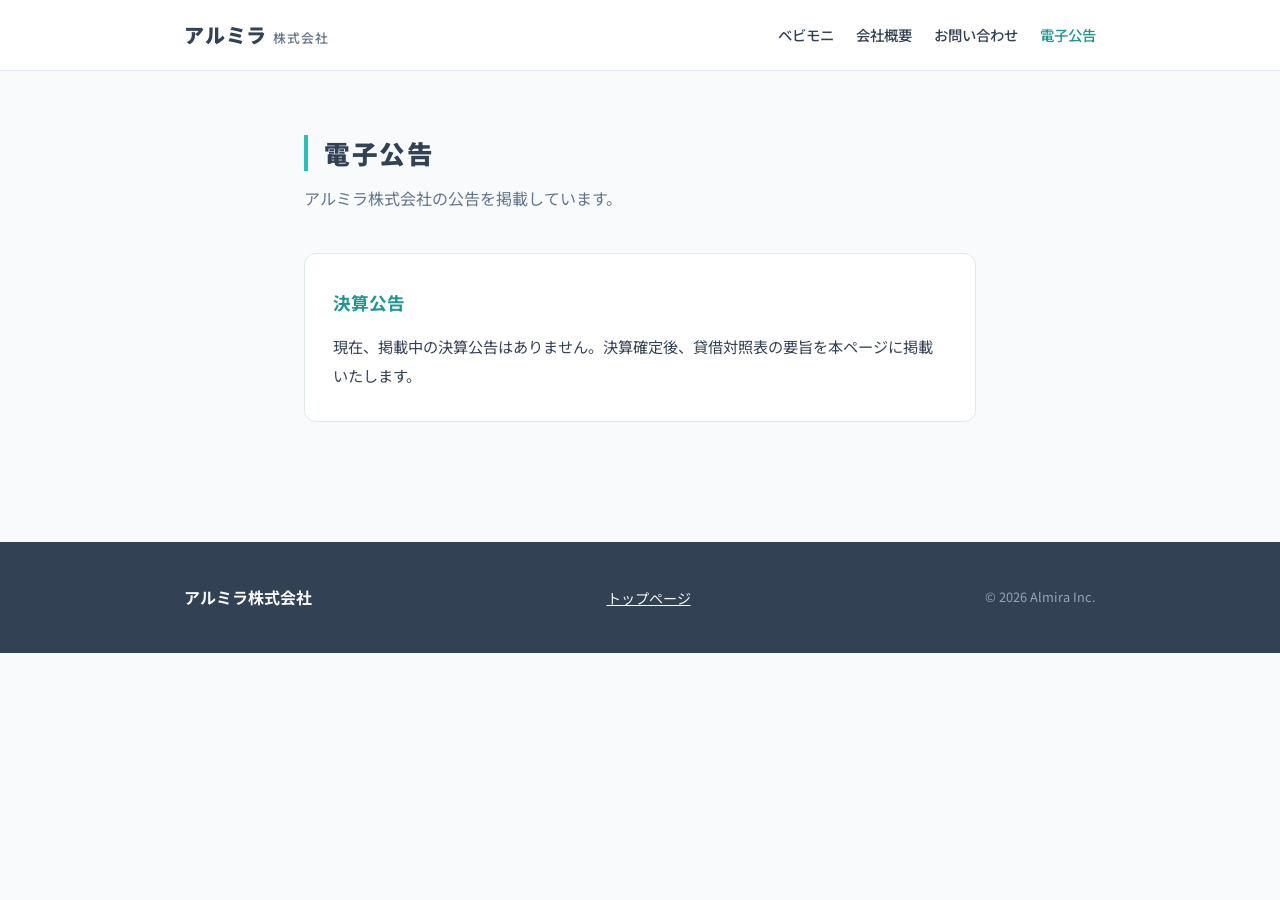
==== koukoku.html @ 3213af35 "Add files via upload" ====
<!DOCTYPE html>
<html lang="ja">
<head>
<meta charset="UTF-8">
<meta name="viewport" content="width=device-width, initial-scale=1.0">
<title>電子公告 | アルミラ株式会社</title>
<meta name="robots" content="noindex">
<link rel="preconnect" href="https://fonts.googleapis.com">
<link rel="preconnect" href="https://fonts.gstatic.com" crossorigin>
<link href="https://fonts.googleapis.com/css2?family=Noto+Sans+JP:wght@400;500;700;900&display=swap" rel="stylesheet">
<link rel="stylesheet" href="style.css">
</head>
<body>

<header class="site-header">
  <div class="container header-inner">
    <a href="index.html" class="brand">アルミラ<span class="brand-kk">株式会社</span></a>
    <nav class="nav">
      <a href="index.html#babymoni">ベビモニ</a>
      <a href="index.html#company">会社概要</a>
      <a href="index.html#contact">お問い合わせ</a>
      <a href="koukoku.html" class="nav-current">電子公告</a>
    </nav>
  </div>
</header>

<main>
  <section class="section page-top">
    <div class="container narrow">
      <h1 class="section-title">電子公告</h1>
      <p class="section-lead">アルミラ株式会社の公告を掲載しています。</p>

      <div class="notice-card">
        <h2>決算公告</h2>
        <p>現在、掲載中の決算公告はありません。決算確定後、貸借対照表の要旨を本ページに掲載いたします。</p>
      </div>
    </div>
  </section>
</main>

<footer class="site-footer">
  <div class="container footer-inner">
    <p class="footer-brand">アルミラ株式会社</p>
    <nav class="footer-nav">
      <a href="index.html">トップページ</a>
    </nav>
    <p class="copyright">&copy; 2026 Almira Inc.</p>
  </div>
</footer>

</body>
</html>
---- style.css ----
:root {
  --teal: #2ABFB9;
  --teal-dark: #1E9691;
  --teal-soft: #E6F7F6;
  --ink: #334155;
  --ink-light: #64748B;
  --bg: #F8FAFC;
  --white: #FFFFFF;
  --line: #E2E8F0;
}

* { margin: 0; padding: 0; box-sizing: border-box; }

html { scroll-behavior: smooth; }
@media (prefers-reduced-motion: reduce) {
  html { scroll-behavior: auto; }
}

body {
  font-family: "Noto Sans JP", sans-serif;
  color: var(--ink);
  background: var(--bg);
  line-height: 1.9;
  font-size: 16px;
}

.container {
  max-width: 960px;
  margin: 0 auto;
  padding: 0 24px;
}
.container.narrow { max-width: 720px; }

a { color: var(--teal-dark); }
a:focus-visible {
  outline: 2px solid var(--teal);
  outline-offset: 3px;
  border-radius: 2px;
}

/* Header */
.site-header {
  background: var(--white);
  border-bottom: 1px solid var(--line);
  position: sticky;
  top: 0;
  z-index: 10;
}
.header-inner {
  display: flex;
  align-items: center;
  justify-content: space-between;
  flex-wrap: wrap;
  gap: 8px 24px;
  padding-top: 16px;
  padding-bottom: 16px;
}
.brand {
  font-weight: 900;
  font-size: 1.25rem;
  color: var(--ink);
  text-decoration: none;
  letter-spacing: 0.04em;
}
.brand-kk {
  font-size: 0.8rem;
  font-weight: 500;
  color: var(--ink-light);
  margin-left: 6px;
}
.nav {
  display: flex;
  flex-wrap: wrap;
  gap: 4px 22px;
}
.nav a {
  color: var(--ink);
  text-decoration: none;
  font-size: 0.9rem;
  font-weight: 500;
}
.nav a:hover, .nav a.nav-current { color: var(--teal-dark); }

/* Hero */
.hero {
  background: var(--white);
  padding: 96px 0 0;
}
.hero-eyebrow {
  color: var(--teal-dark);
  font-weight: 700;
  letter-spacing: 0.18em;
  font-size: 0.85rem;
  text-transform: uppercase;
  margin-bottom: 16px;
}
.hero-title {
  font-size: clamp(2rem, 6vw, 3.4rem);
  font-weight: 900;
  line-height: 1.35;
  letter-spacing: 0.02em;
  margin-bottom: 24px;
}
.hero-lead {
  max-width: 620px;
  color: var(--ink-light);
  margin-bottom: 64px;
}
.vital-line {
  color: var(--teal);
  line-height: 0;
}
.vital-line svg {
  width: 100%;
  height: 60px;
  display: block;
}

/* Sections */
.section { padding: 80px 0; }
.section-alt { background: var(--white); }
.page-top { padding-top: 64px; }

.section-title {
  font-size: 1.6rem;
  font-weight: 900;
  letter-spacing: 0.06em;
  margin-bottom: 12px;
  padding-left: 16px;
  border-left: 4px solid var(--teal);
  line-height: 1.4;
}
.section-lead {
  color: var(--ink-light);
  margin-bottom: 40px;
}

/* Features */
.feature-grid {
  display: grid;
  grid-template-columns: repeat(auto-fit, minmax(240px, 1fr));
  gap: 24px;
}
.feature {
  background: var(--white);
  border: 1px solid var(--line);
  border-radius: 12px;
  padding: 28px 24px;
}
.section-alt .feature { background: var(--bg); }
.feature h3 {
  font-size: 1.05rem;
  font-weight: 700;
  color: var(--teal-dark);
  margin-bottom: 10px;
}
.feature p {
  font-size: 0.92rem;
  color: var(--ink);
}

/* Company table */
.company-table { border-top: 1px solid var(--line); }
.company-table .row {
  display: grid;
  grid-template-columns: 140px 1fr;
  gap: 16px;
  padding: 18px 4px;
  border-bottom: 1px solid var(--line);
}
.company-table dt {
  font-weight: 700;
  color: var(--ink);
}
.company-table dd { color: var(--ink); }

@media (max-width: 520px) {
  .company-table .row {
    grid-template-columns: 1fr;
    gap: 4px;
  }
  .company-table dt { color: var(--teal-dark); font-size: 0.85rem; }
}

/* Contact */
.contact-text { color: var(--ink-light); }

/* Notice card (電子公告) */
.notice-card {
  background: var(--white);
  border: 1px solid var(--line);
  border-radius: 12px;
  padding: 32px 28px;
}
.notice-card h2 {
  font-size: 1.1rem;
  font-weight: 700;
  color: var(--teal-dark);
  margin-bottom: 12px;
}
.notice-card p { font-size: 0.95rem; }

/* Footer */
.site-footer {
  background: var(--ink);
  color: var(--bg);
  padding: 40px 0;
  margin-top: 40px;
}
.footer-inner {
  display: flex;
  align-items: center;
  justify-content: space-between;
  flex-wrap: wrap;
  gap: 12px 24px;
}
.footer-brand { font-weight: 700; }
.footer-nav a {
  color: var(--bg);
  font-size: 0.88rem;
}
.copyright {
  font-size: 0.8rem;
  color: #94A3B8;
}
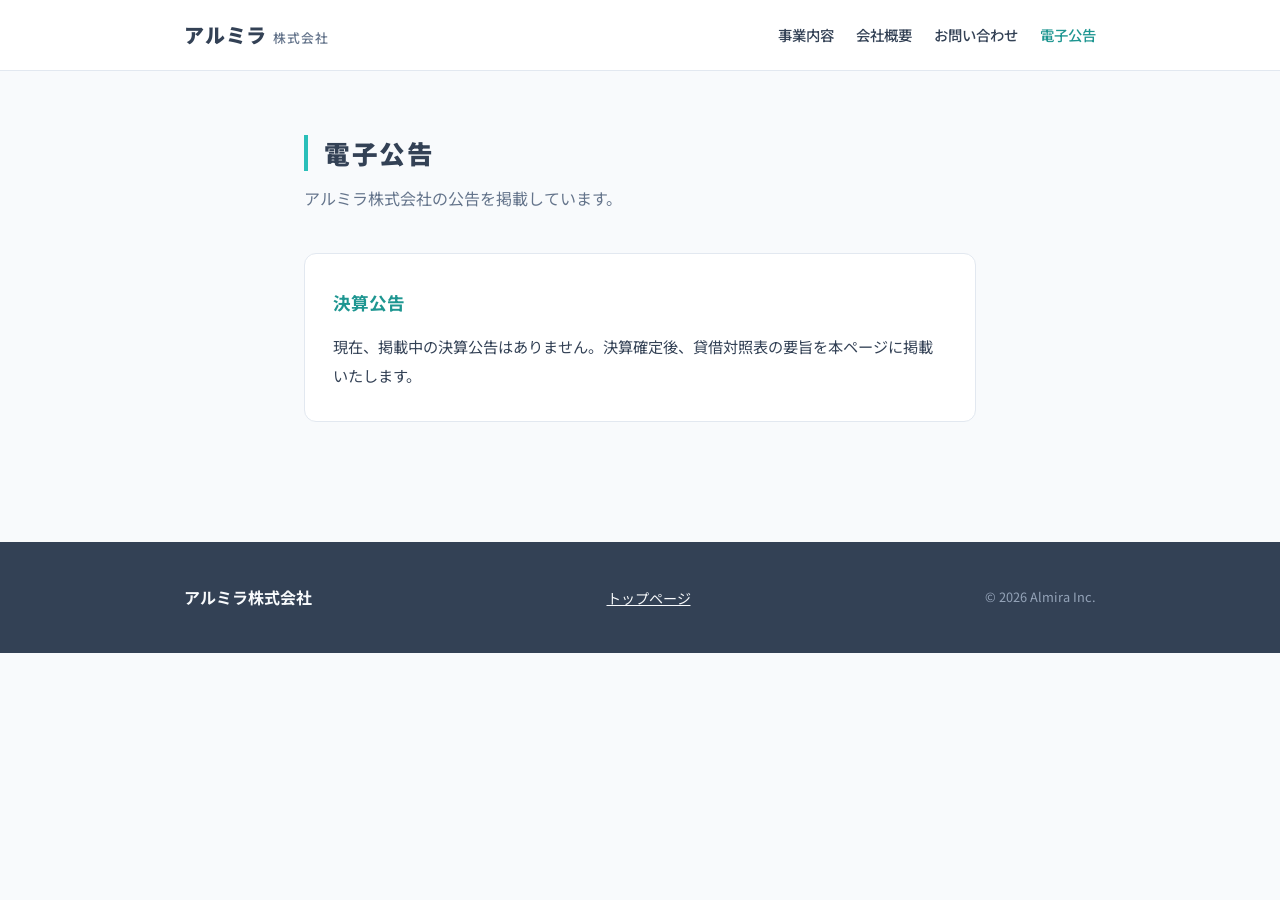
==== commit 2e704965: "仮称「ベビモニ」の表記を外し「開発中のサービス」表現に変更 Co-Authored-By: Claude Fable 5 <noreply@anthropic.com>" ====
--- a/koukoku.html
+++ b/koukoku.html
@@ -16,7 +16,7 @@
   <div class="container header-inner">
     <a href="index.html" class="brand">アルミラ<span class="brand-kk">株式会社</span></a>
     <nav class="nav">
-      <a href="index.html#babymoni">ベビモニ</a>
+      <a href="index.html#service">事業内容</a>
       <a href="index.html#company">会社概要</a>
       <a href="index.html#contact">お問い合わせ</a>
       <a href="koukoku.html" class="nav-current">電子公告</a>
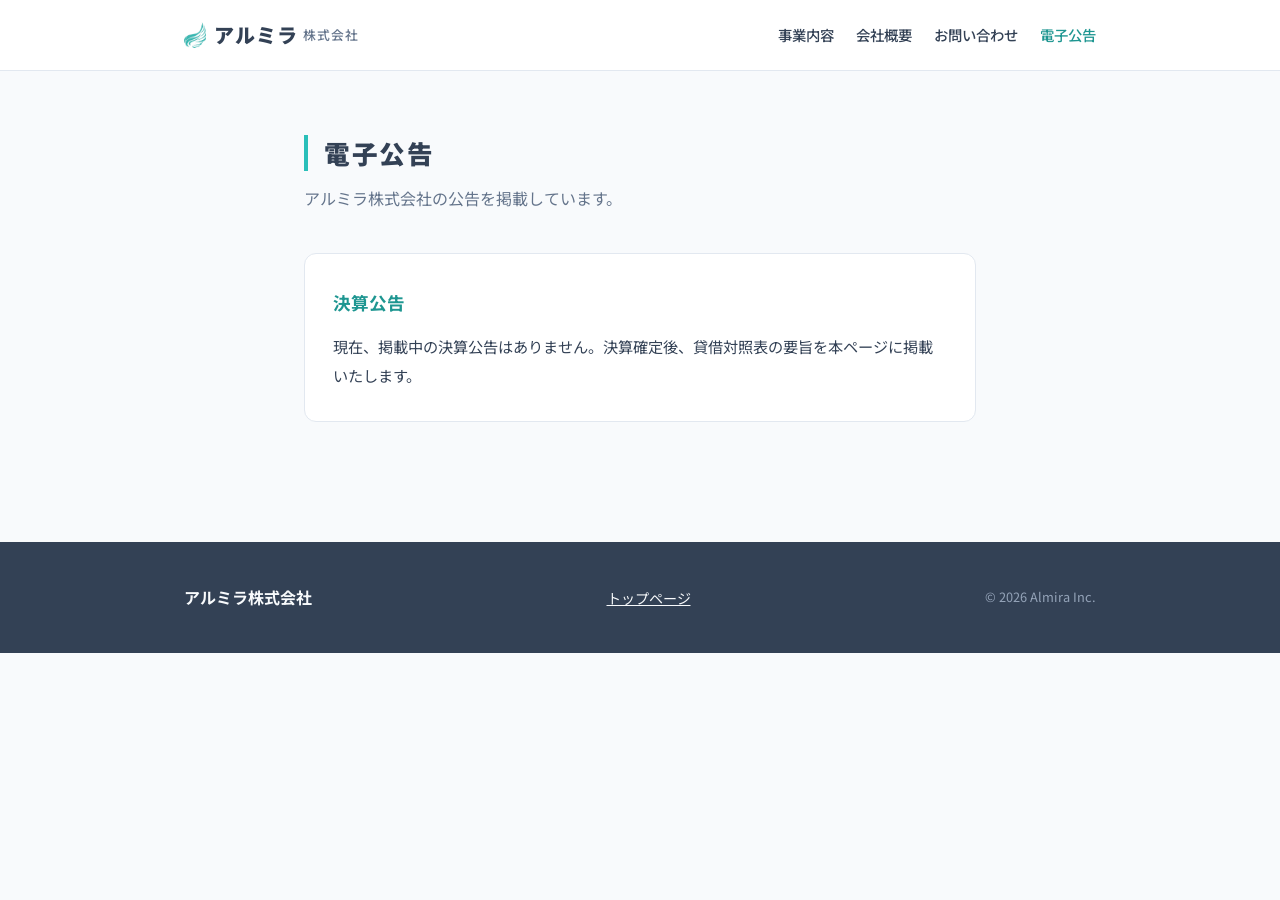
==== commit 4f21c214: "ヘッダーの社名に羽根マークを追加 Co-Authored-By: Claude Fable 5 <noreply@anthropic.com>" ====
--- a/koukoku.html
+++ b/koukoku.html
@@ -5,6 +5,15 @@
 <meta name="viewport" content="width=device-width, initial-scale=1.0">
 <title>電子公告 | アルミラ株式会社</title>
 <meta name="robots" content="noindex">
+<meta property="og:type" content="website">
+<meta property="og:title" content="電子公告 | アルミラ株式会社">
+<meta property="og:description" content="アルミラ株式会社の公告を掲載しています。">
+<meta property="og:url" content="https://almirainc.com/koukoku.html">
+<meta property="og:image" content="https://almirainc.com/ogp.png">
+<meta name="twitter:card" content="summary_large_image">
+<link rel="icon" type="image/png" sizes="32x32" href="favicon-32.png">
+<link rel="icon" type="image/png" sizes="16x16" href="favicon-16.png">
+<link rel="apple-touch-icon" href="apple-touch-icon.png">
 <link rel="preconnect" href="https://fonts.googleapis.com">
 <link rel="preconnect" href="https://fonts.gstatic.com" crossorigin>
 <link href="https://fonts.googleapis.com/css2?family=Noto+Sans+JP:wght@400;500;700;900&display=swap" rel="stylesheet">
@@ -14,7 +23,7 @@
 
 <header class="site-header">
   <div class="container header-inner">
-    <a href="index.html" class="brand">アルミラ<span class="brand-kk">株式会社</span></a>
+    <a href="index.html" class="brand"><img src="wing.png" alt="" class="brand-mark" width="22" height="26">アルミラ<span class="brand-kk">株式会社</span></a>
     <nav class="nav">
       <a href="index.html#service">事業内容</a>
       <a href="index.html#company">会社概要</a>
--- a/style.css
+++ b/style.css
@@ -56,11 +56,18 @@
   padding-bottom: 16px;
 }
 .brand {
+  display: inline-flex;
+  align-items: center;
   font-weight: 900;
   font-size: 1.25rem;
   color: var(--ink);
   text-decoration: none;
   letter-spacing: 0.04em;
+}
+.brand-mark {
+  width: auto;
+  height: 26px;
+  margin-right: 8px;
 }
 .brand-kk {
   font-size: 0.8rem;
@@ -106,9 +113,34 @@
   color: var(--ink-light);
   margin-bottom: 64px;
 }
+.nowrap {
+  white-space: nowrap;
+}
 .vital-line {
   color: var(--teal);
   line-height: 0;
+}
+.vital-base {
+  opacity: 0.3;
+}
+@media (prefers-reduced-motion: no-preference) {
+  .vital-trace {
+    stroke-dasharray: 16 84;
+    animation: vital-sweep 6s linear infinite;
+  }
+  .reveal {
+    opacity: 0;
+    transform: translateY(14px);
+    transition: opacity 0.7s ease, transform 0.7s ease;
+  }
+  .reveal.is-visible {
+    opacity: 1;
+    transform: none;
+  }
+}
+@keyframes vital-sweep {
+  from { stroke-dashoffset: 0; }
+  to { stroke-dashoffset: -100; }
 }
 .vital-line svg {
   width: 100%;
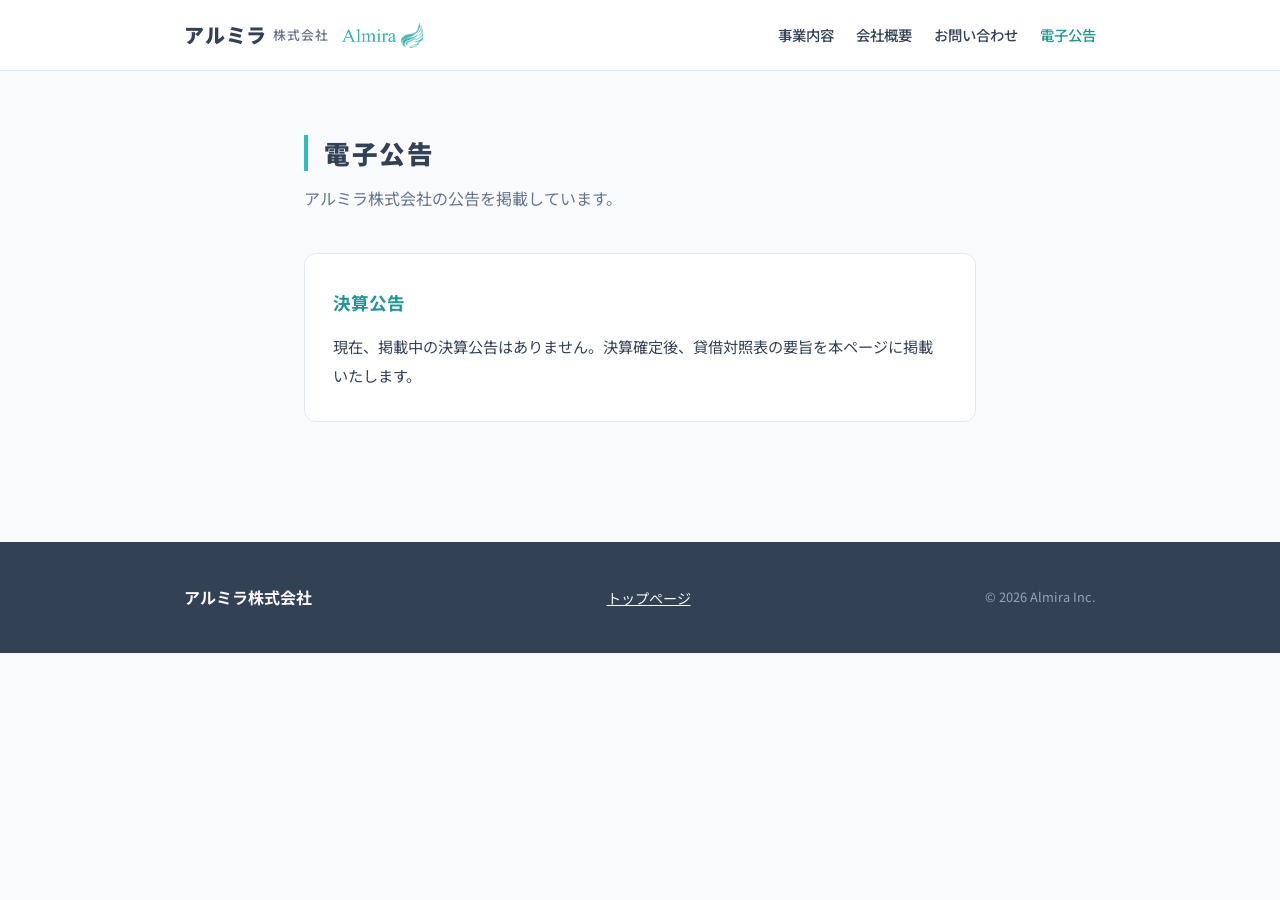
==== commit dd97bd8c: "ヘッダーの羽根を社名の右へ移動し、Almiraロゴタイプを追加 Co-Authored-By: Claude Fable 5 <noreply@anthropic.com>" ====
--- a/koukoku.html
+++ b/koukoku.html
@@ -23,7 +23,7 @@
 
 <header class="site-header">
   <div class="container header-inner">
-    <a href="index.html" class="brand"><img src="wing.png" alt="" class="brand-mark" width="22" height="26">アルミラ<span class="brand-kk">株式会社</span></a>
+    <a href="index.html" class="brand">アルミラ<span class="brand-kk">株式会社</span><img src="almira.png" alt="Almira" class="brand-almira" width="53" height="13"><img src="wing.png" alt="" class="brand-mark" width="22" height="26"></a>
     <nav class="nav">
       <a href="index.html#service">事業内容</a>
       <a href="index.html#company">会社概要</a>
--- a/style.css
+++ b/style.css
@@ -64,10 +64,15 @@
   text-decoration: none;
   letter-spacing: 0.04em;
 }
+.brand-almira {
+  width: auto;
+  height: 13px;
+  margin-left: 14px;
+}
 .brand-mark {
   width: auto;
   height: 26px;
-  margin-right: 8px;
+  margin-left: 5px;
 }
 .brand-kk {
   font-size: 0.8rem;
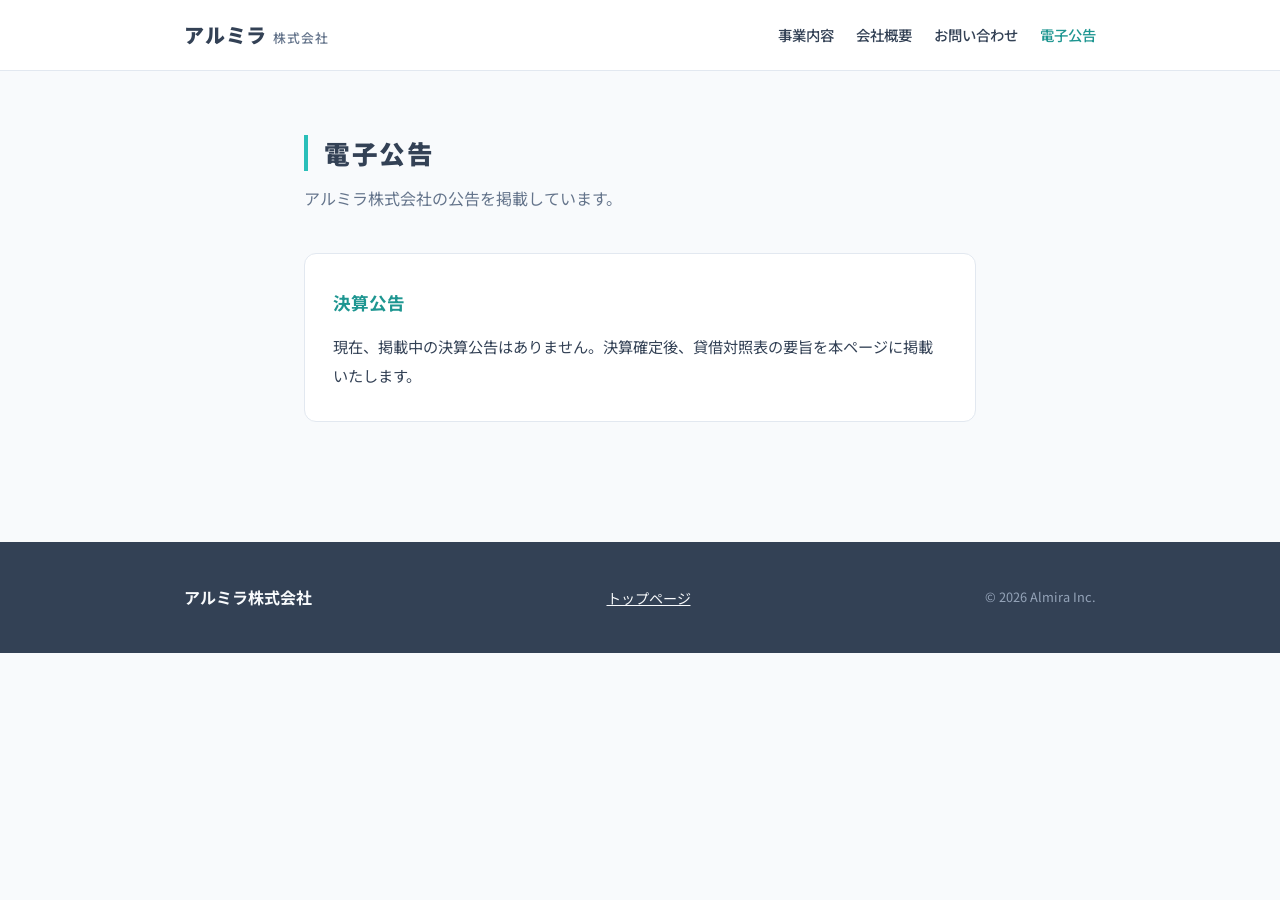
==== commit e02108c5: "ロゴをヘッダーからヒーロー上部(Almira Inc.位置)へ移動 Co-Authored-By: Claude Fable 5 <noreply@anthropic.com>" ====
--- a/koukoku.html
+++ b/koukoku.html
@@ -23,7 +23,7 @@
 
 <header class="site-header">
   <div class="container header-inner">
-    <a href="index.html" class="brand">アルミラ<span class="brand-kk">株式会社</span><img src="almira.png" alt="Almira" class="brand-almira" width="53" height="13"><img src="wing.png" alt="" class="brand-mark" width="22" height="26"></a>
+    <a href="index.html" class="brand">アルミラ<span class="brand-kk">株式会社</span></a>
     <nav class="nav">
       <a href="index.html#service">事業内容</a>
       <a href="index.html#company">会社概要</a>
--- a/style.css
+++ b/style.css
@@ -56,23 +56,11 @@
   padding-bottom: 16px;
 }
 .brand {
-  display: inline-flex;
-  align-items: center;
   font-weight: 900;
   font-size: 1.25rem;
   color: var(--ink);
   text-decoration: none;
   letter-spacing: 0.04em;
-}
-.brand-almira {
-  width: auto;
-  height: 13px;
-  margin-left: 14px;
-}
-.brand-mark {
-  width: auto;
-  height: 26px;
-  margin-left: 5px;
 }
 .brand-kk {
   font-size: 0.8rem;
@@ -97,6 +85,12 @@
 .hero {
   background: var(--white);
   padding: 96px 0 0;
+}
+.hero-logo {
+  display: block;
+  width: auto;
+  height: 40px;
+  margin-bottom: 16px;
 }
 .hero-eyebrow {
   color: var(--teal-dark);
